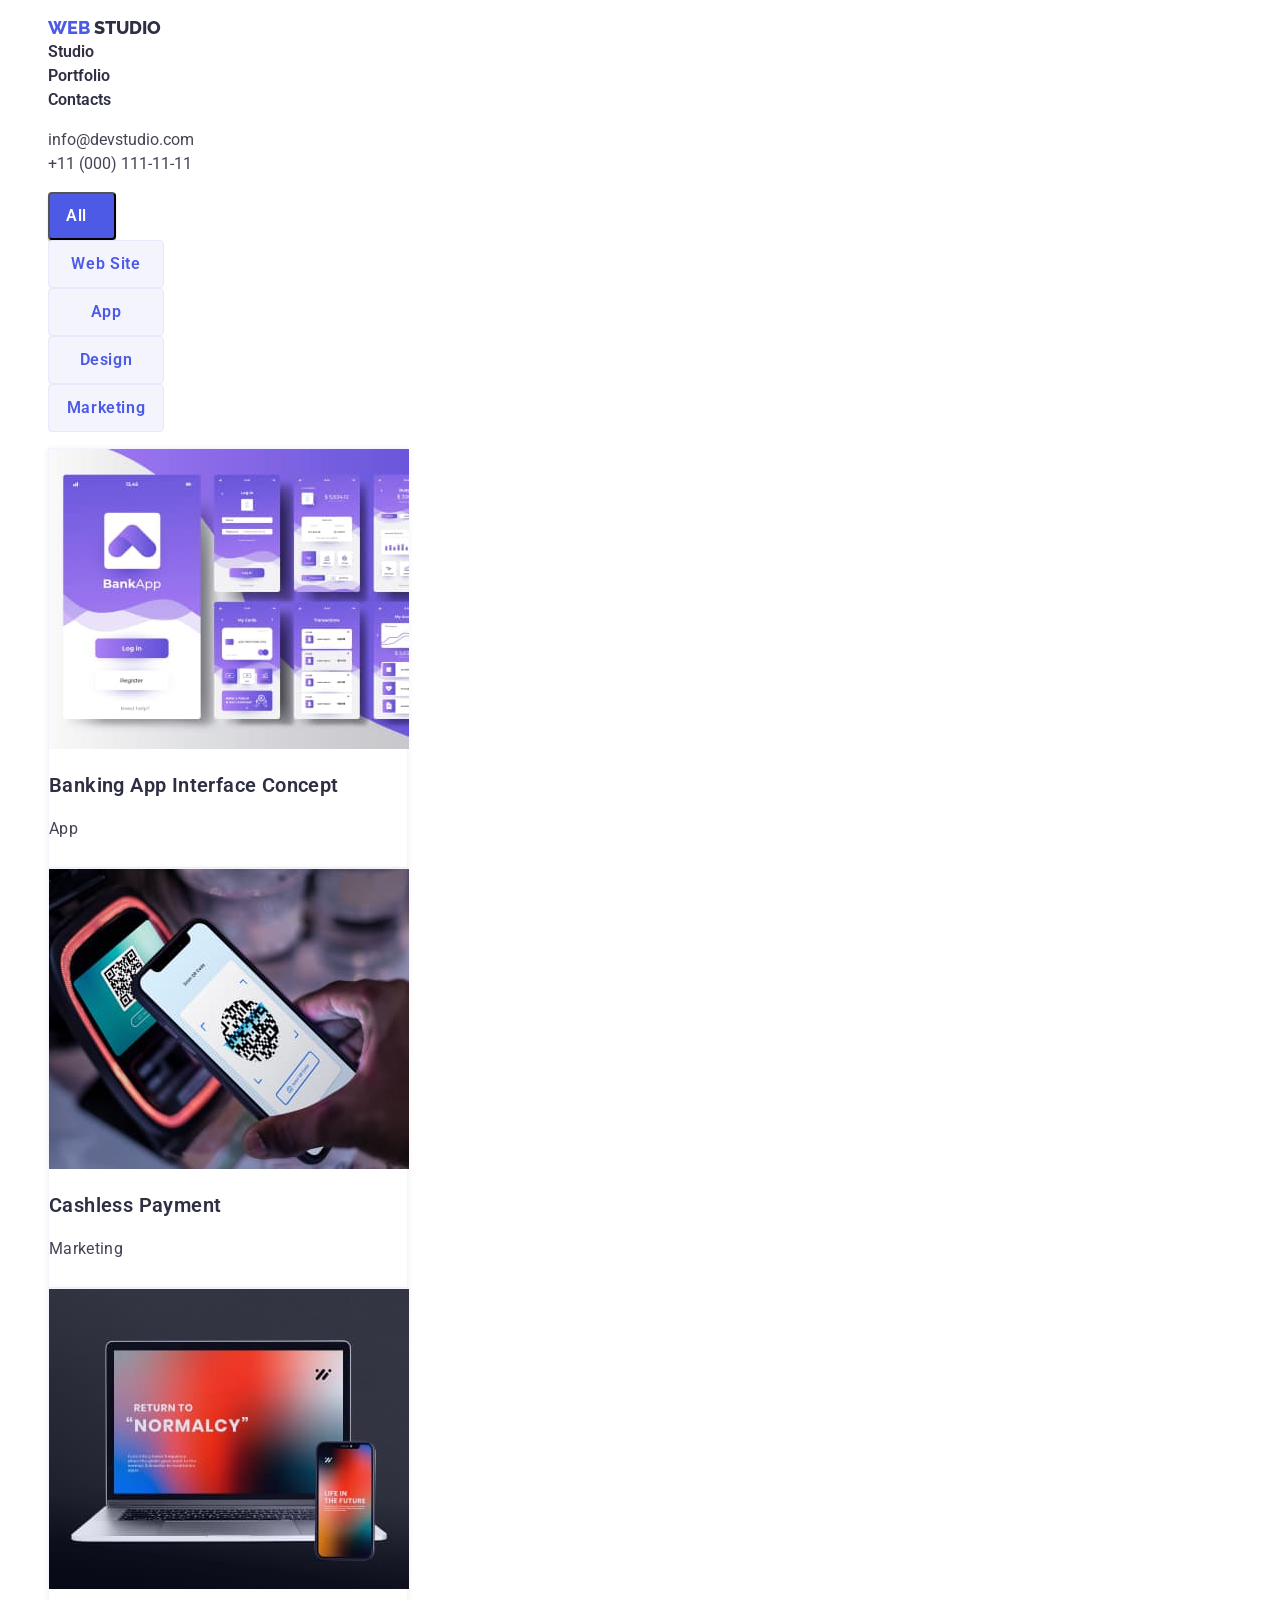
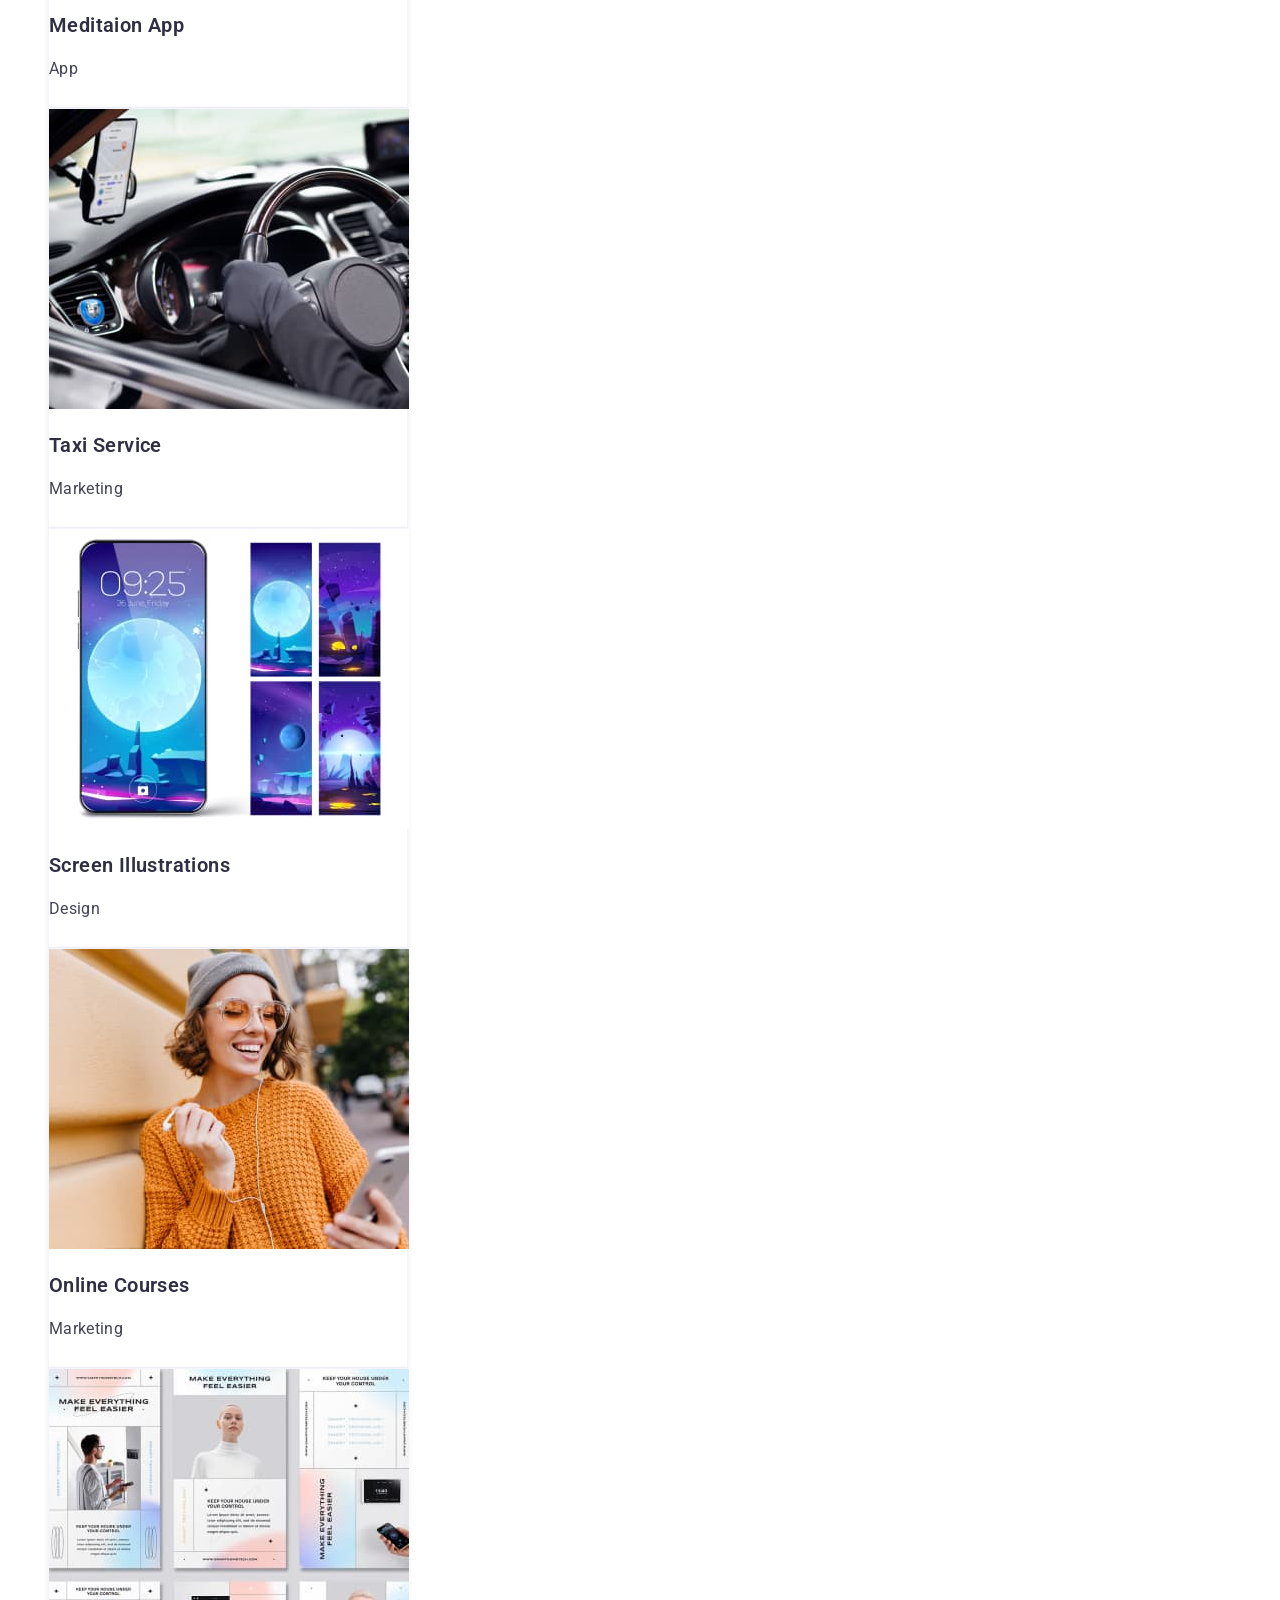
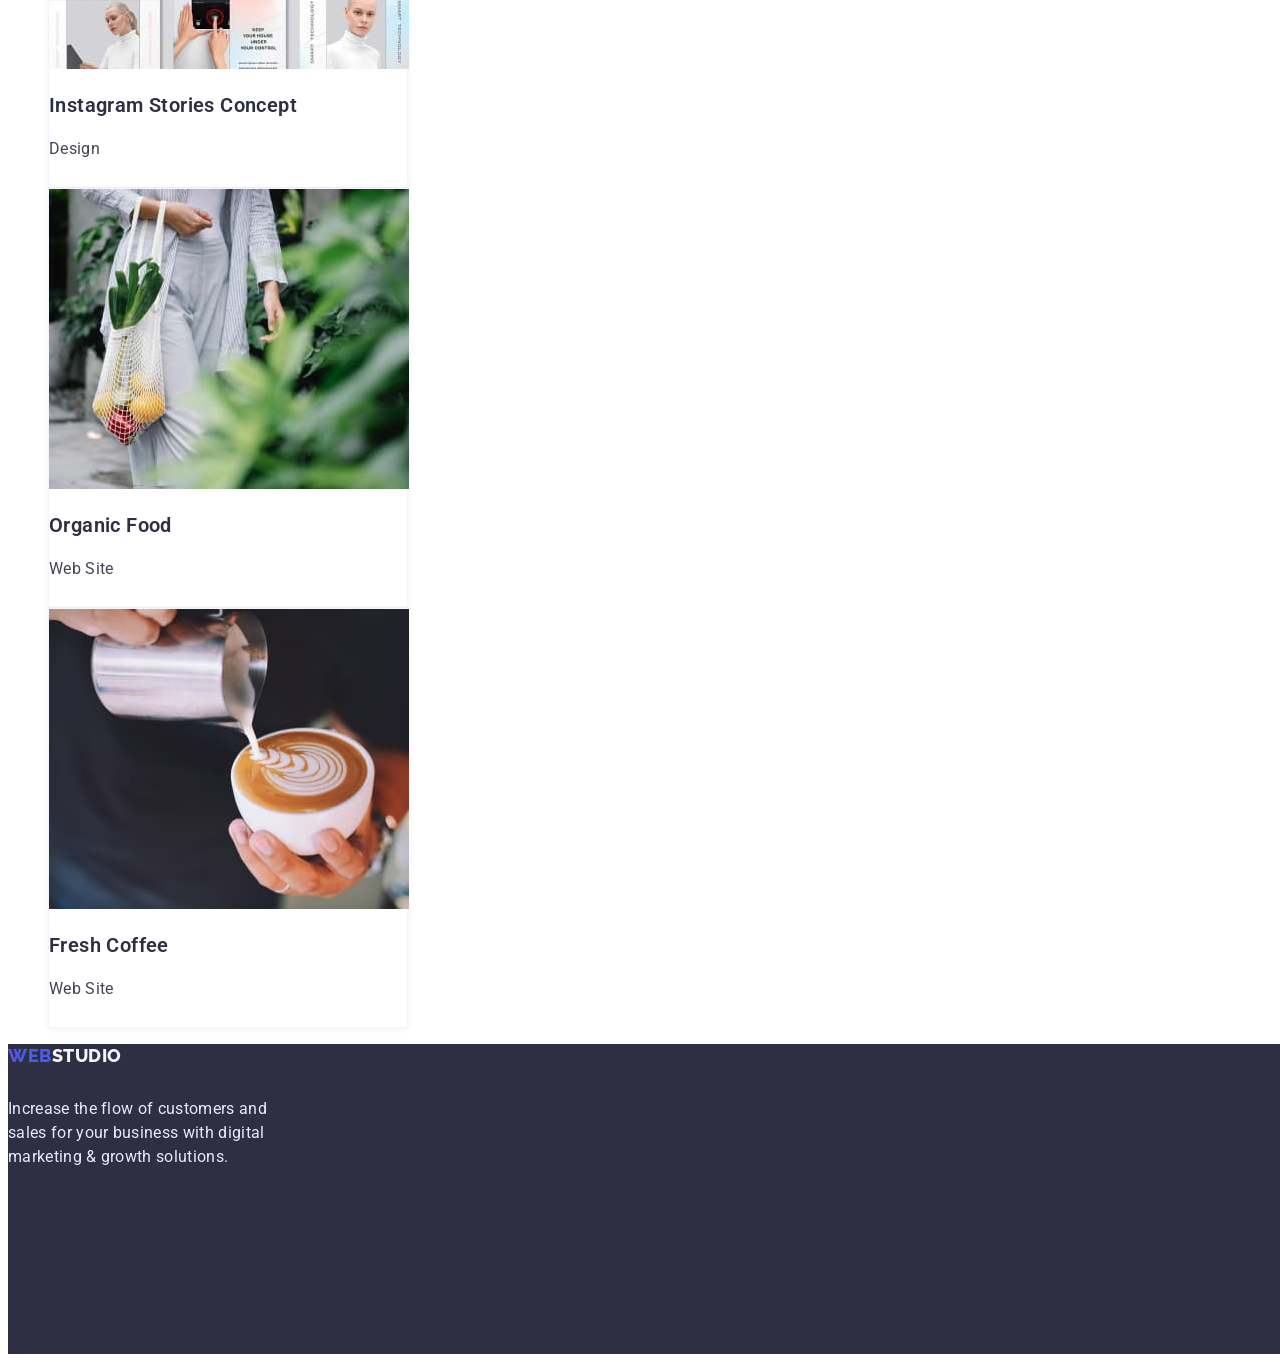
==== portfolio.html @ e84e9b7c "update" ====
<!DOCTYPE html>
<html lang="en">
<head>
    <meta charset="UTF-8">
    <meta http-equiv="X-UA-Compatible" content="IE=edge">
    <meta name="viewport" content="width=device-width, initial-scale=1.0">
    <title>Портфоліо</title>
    <link rel="stylesheet" href="./styles.css">
    <link rel="preconnect" href="https://fonts.googleapis.com">
    <link rel="preconnect" href="https://fonts.gstatic.com" crossorigin>
    <link href="https://fonts.googleapis.com/css2?family=Montserrat:wght@400;700&family=Raleway:wght@700&family=Roboto:wght@400;500;700;900&display=swap" 
    rel="stylesheet">
</head>
<body>
    <header>
        <nav>
            <ul>
                <li><a href="" class="web">WEB <span class="studio">STUDIO</span></a></li>
                <li><a href="" class="nav-item">Studio</a></li>
                <li><a href="" class="nav-item">Portfolio</a></li>
                <li><a href="" class="nav-item">Contacts</a></li>
            </ul>
        </nav>
        <ul>
            <li><a href="" class="adress">info@devstudio.com</a></li>
            <li><a href="" class="adress">+11 (000) 111-11-11</a></li>
        </ul>
    </header>
    <main>
        <section>
            <ul>
                <li><button type="button" class="button-all">All</button></li>
                <li><button type="button" class="other-button">Web Site</button></li>
                <li><button type="button" class="other-button">App</button></li>
                <li><button type="button" class="other-button">Design</button></li>
                <li><button type="button" class="other-button">Marketing</button></li>
            </ul>
        </section>
        <section>
            <ul>
                <li class="back-picture"> <img src="./images/banking-app-interface-concept.jpg" alt="banking-app" width="360">
                    <p class="name-picture">Banking App Interface Concept</p>
                    <p class="descr-picture">App</p>
                </li>
                <li class="back-picture"> <img src="./images/cashless-payment.jpg" alt="cashless-payment" width="360">
                    <p class="name-picture">Cashless Payment</p>
                    <p class="descr-picture">Marketing</p>
                </li>
                <li class="back-picture"> <img src="./images/meditaion-app.jpg" alt="meditaion-app" width="360">
                    <p class="name-picture">Meditaion App</p>
                    <p class="descr-picture">App</p>
                </li>
                <li class="back-picture"> <img src="./images/taxi-service.jpg" alt="taxi-service" width="360">
                    <p class="name-picture">Taxi Service</p>
                    <p class="descr-picture">Marketing</p>
                </li>
                <li class="back-picture"> <img src="./images/screen-illustrations.jpg" alt="screen-illustrations" width="360">
                    <p class="name-picture">Screen Illustrations</p>
                    <p class="descr-picture">Design</p>
                </li>
                <li class="back-picture"> <img src="./images/online-courses.jpg" alt="online-courses" width="360">
                    <p class="name-picture">Online Courses</p>
                    <p class="descr-picture">Marketing</p>
                </li>
                <li class="back-picture"> <img src="./images/instagram-stories-concept.jpg" alt="instagram-stories" width="360">
                    <p class="name-picture">Instagram Stories Concept</p>
                    <p class="descr-picture">Design</p>
                </li>
                <li class="back-picture"> <img src="./images/organic-food.jpg" alt="food" width="360">
                    <p class="name-picture">Organic Food</p>
                    <p class="descr-picture">Web Site</p>
                </li>
                <li class="back-picture"> <img src="./images/fresh-coffee.jpg" alt="coffee" width="360">
                    <p class="name-picture">Fresh Coffee</p>
                    <p class="descr-picture">Web Site</p>
                </li>
            </ul>
        </section>
    </main>
    <footer class="back-foot">
        <h2 class="web-foot"> WEB <span class="studio-foot">STUDIO</span></h2>
        <p class="descr-foot">Increase the flow of customers and sales for your business with digital marketing & growth solutions.</p>     
</footer>
</body>
</html>
---- styles.css ----
.web {
    width: 44px;
    height: 24px;
    font-family: 'Raleway';
    font-style: normal;
    font-weight: 800;
    font-size: 18px;
    line-height: 24px;
    text-decoration: none;
    color: #4D5AE5;
}

.studio {
    width: 71px;
    height: 24px;
    font-family: 'Raleway';
    font-style: normal;
    font-weight: 800;
    font-size: 18px;
    line-height: 24px;
    text-decoration: none;
    color: #2E2F42;
}

.nav-item {
    width: 48px;
    height: 24px;
    font-family: 'Roboto';
    font-style: normal;
    font-weight: 600;
    font-size: 16px;
    line-height: 24px;
    color: #2E2F42;
    text-decoration: none;
}

.adress {
    font-family: 'Roboto';
    font-style: normal;
    font-weight: 400;
    font-size: 16px;
    line-height: 24px;
    text-decoration: none;
    color: #434455;
    }

.hero {
    font-family: 'Roboto';
    font-style: normal;
    font-weight: 600;
    font-size: 56px;
    line-height: 60px;
    text-align: center;
    letter-spacing: 0.02em;
    color: #FFFFFF;
}

.main-page{
    background-color: #2E2F42;
}

.main-button{
    background: #4D5AE5;
    box-shadow: 0px 4px 4px rgba(0, 0, 0, 0.15);
    border-radius: 4px;
    font-family: 'Roboto';
    font-style: normal;
    font-weight: 600;
    font-size: 16px;
    line-height: 20px;
    display: flex;
    align-items: center;
    letter-spacing: 0.04em;
    color: #FFFFFF;
    display: flex;
    flex-direction: row;
    align-items: flex-start;
    padding: 16px 32px;
    gap: 10px;
    cursor: pointer;
}


.button-all {
    display: flex;
    flex-direction: row;
    align-items: flex-start;
    padding: 8px 16px;  
    width: 68px;
    height: 48px; 
    background: #4D5AE5;
    box-shadow: 0px 3px 1px rgba(0, 0, 0, 0.1), 0px 2px 1px rgba(0, 0, 0, 0.08), 0px 2px 2px rgba(0, 0, 0, 0.12);
    border-radius: 4px;
    flex: none;
    order: 0;
    flex-grow: 0;
    font-family: 'Roboto';
    font-style: normal;
    font-weight: 600;
    font-size: 16px;
    line-height: 24px;
    display: flex;
    align-items: center;
    text-align: center;
    letter-spacing: 0.04em;
    color: #FFFFFF;
    cursor: pointer;
}

.other-button {
    box-sizing: border-box;
    display: flex;
    flex-direction: row;
    justify-content: center;
    align-items: center;
    padding: 8px 16px;
    width: 116px;
    height: 48px;
    background: #F4F4FD;
    border: 1px solid #E7E9FC;
    border-radius: 4px;
    flex: none;
    order: 1;
    flex-grow: 0;
    font-family: 'Roboto';
    font-style: normal;
    font-weight: 600;
    font-size: 16px;
    line-height: 24px;
    display: flex;
    align-items: center;
    text-align: center;
    letter-spacing: 0.04em;
    color: #4D5AE5;
    cursor: pointer;
}


.descr {
    width: 264px;
    height: 24px;
    font-family: 'Roboto';
    font-style: normal;
    font-weight: 600;
    font-size: 20px;
    line-height: 24px;
    letter-spacing: 0.02em;
    color: #2E2F42;
}

.descr-item {
    width: 264px;
    height: 72px;
    font-family: 'Roboto';
    font-style: normal;
    font-weight: 400;
    font-size: 16px;
    line-height: 24px;
    letter-spacing: 0.02em;
    color: #434455;
}

.about{
    font-family: 'Roboto';
    font-style: normal;
    font-weight: 600;
    font-size: 36px;
    line-height: 40px;
    text-align: center;
    letter-spacing: 0.02em;
    text-transform: capitalize;
    color: #2E2F42;
}

.about-team {
    font-family: 'Roboto';
    font-style: normal;
    font-weight: 600;
    font-size: 36px;
    line-height: 40px;
    text-align: center;
    letter-spacing: 0.02em;
    text-transform: capitalize;
    color: #2E2F42;
}

.team {
    background-color: #F4F4FD;
}

.people-back {
    box-shadow: 0px 1px 6px rgba(46, 47, 66, 0.08), 0px 1px 1px rgba(46, 47, 66, 0.16), 0px 2px 1px rgba(46, 47, 66, 0.08);
    background: #FFFFFF;
    width: 264px;
    height: 380px;
    border-radius: 0px 0px 4px 4px;
}

.people-name {
    width: 135px;
    height: 24px;
    font-family: 'Roboto';
    font-style: normal;
    font-weight: 600;
    font-size: 20px;
    line-height: 24px;
    text-align: center;
    letter-spacing: 0.02em;
    color: #2E2F42;
}

.people-work {
    width: 128px;
    height: 24px;
    font-family: 'Roboto';
    font-style: normal;
    font-weight: 400;
    font-size: 16px;
    line-height: 24px;
    text-align: center;
    letter-spacing: 0.02em;
    color: #434455;
}

.back-foot {
    background-color: #2E2F42;
    width: 1440px;
    height: 310px;
}

.web-foot {
    width: 44px;
    height: 22px;
    font-family: 'Raleway';
    font-style: normal;
    font-weight: 800;
    font-size: 18px;
    line-height: 21px;
    display: flex;
    align-items: center;
    letter-spacing: 0.03em;
    text-transform: uppercase;
    color: #4D5AE5;
    flex: none;
    order: 0;
    flex-grow: 0;
}

.studio-foot {
    width: 71px;
    height: 22px;
    font-family: 'Raleway';
    font-style: normal;
    font-weight: 800;
    font-size: 18px;
    line-height: 21px;
    display: flex;
    align-items: center;
    letter-spacing: 0.03em;
    text-transform: uppercase;
    color: #F4F4FD;
    flex: none;
    order: 1;
    flex-grow: 0;
}

.descr-foot {
    position: absolute;
    width: 264px;
    height: 72px;
    font-family: 'Roboto';
    font-style: normal;
    font-weight: 400;
    font-size: 16px;
    line-height: 24px;
    letter-spacing: 0.02em;
    color: #E7E9FC;
}

.name-picture {
    width: 291px;
    height: 24px;
    font-family: 'Roboto';
    font-style: normal;
    font-weight: 600;
    font-size: 20px;
    line-height: 24px;
    letter-spacing: 0.02em;
    color: #2E2F42;
    flex: none;
    order: 0;
    flex-grow: 0;
}

.descr-picture {
    width: 76px;
    height: 24px;
    font-family: 'Roboto';
    font-style: normal;
    font-weight: 400;
    font-size: 16px;
    line-height: 24px;
    letter-spacing: 0.02em;
    color: #434455;
    flex: none;
    order: 1;
    flex-grow: 0;
}

.back-picture {
    box-sizing: border-box;
    width: 360px;
    height: 420px;
    background: #FFFFFF;
    border: 0.5px solid #F4F4FD;
    box-shadow: 0px 1px 6px rgba(46, 47, 66, 0.08);
}

li {
    list-style-type: none;
}
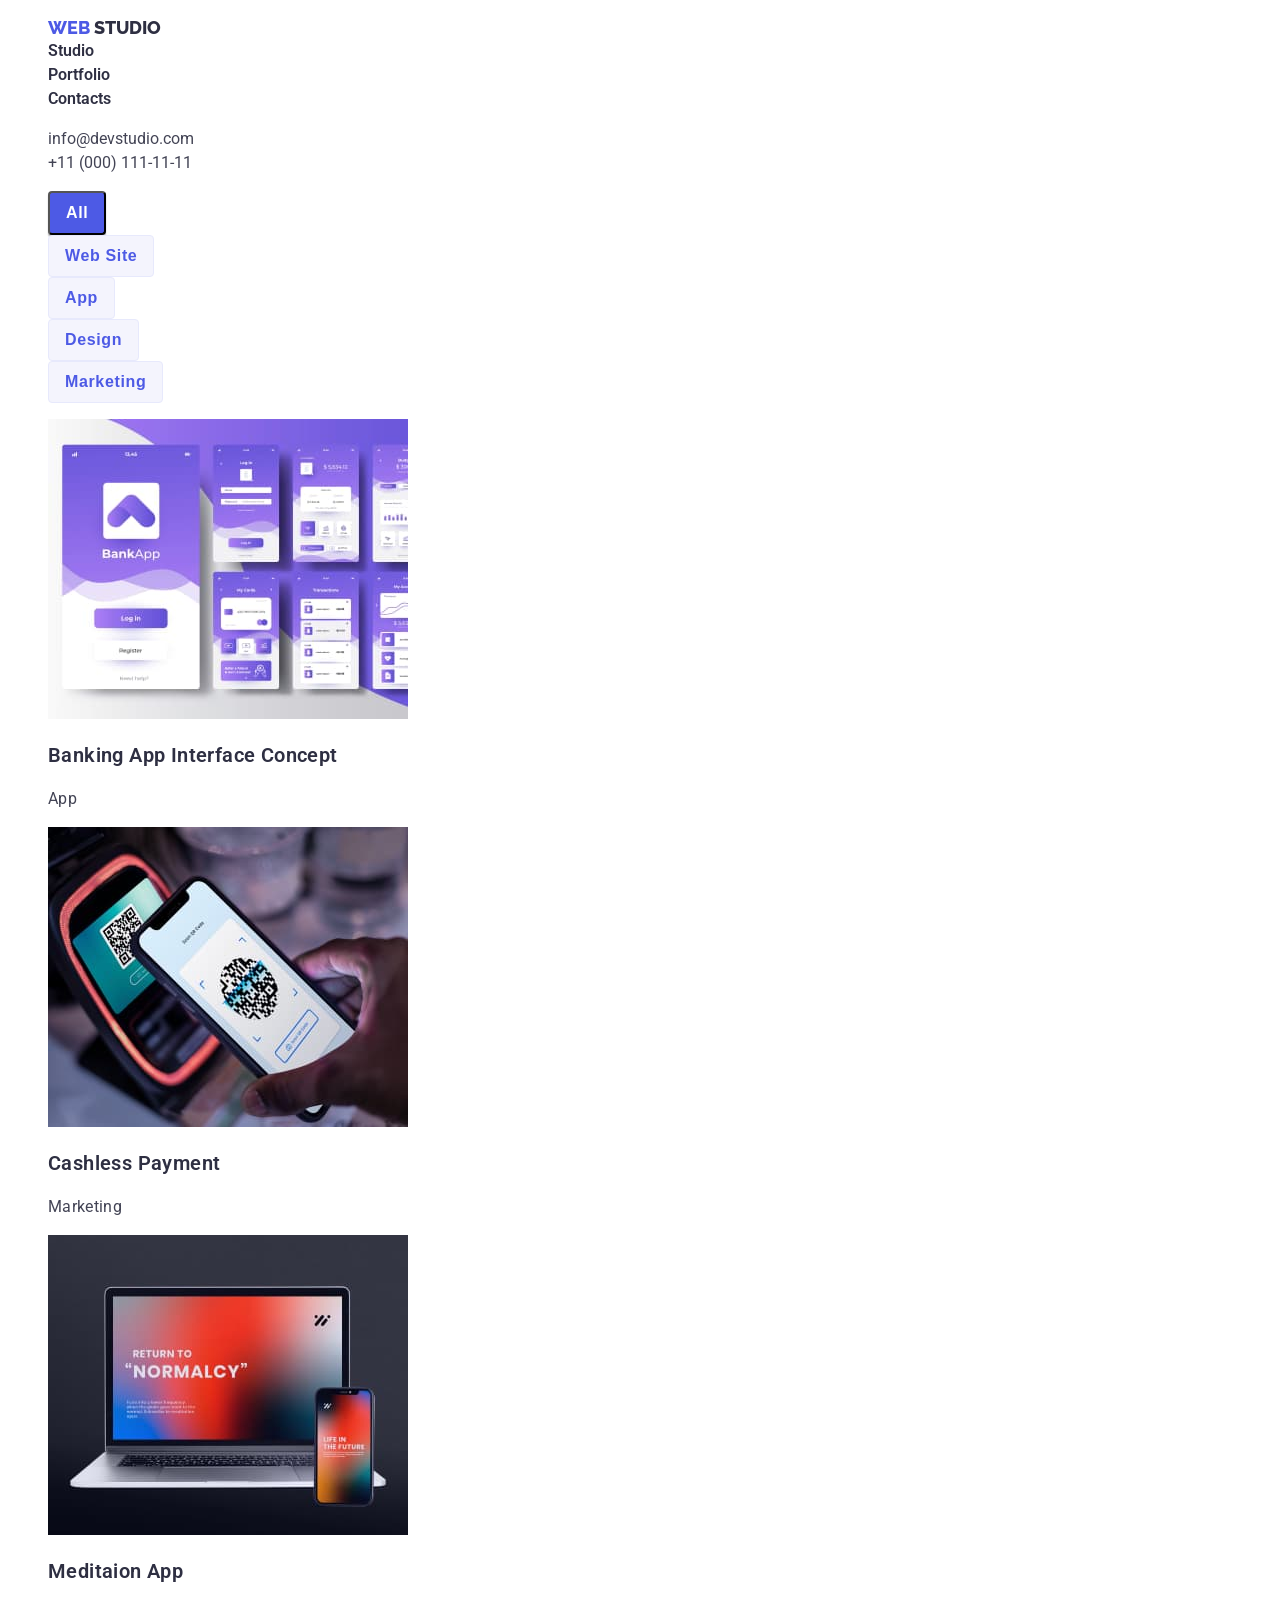
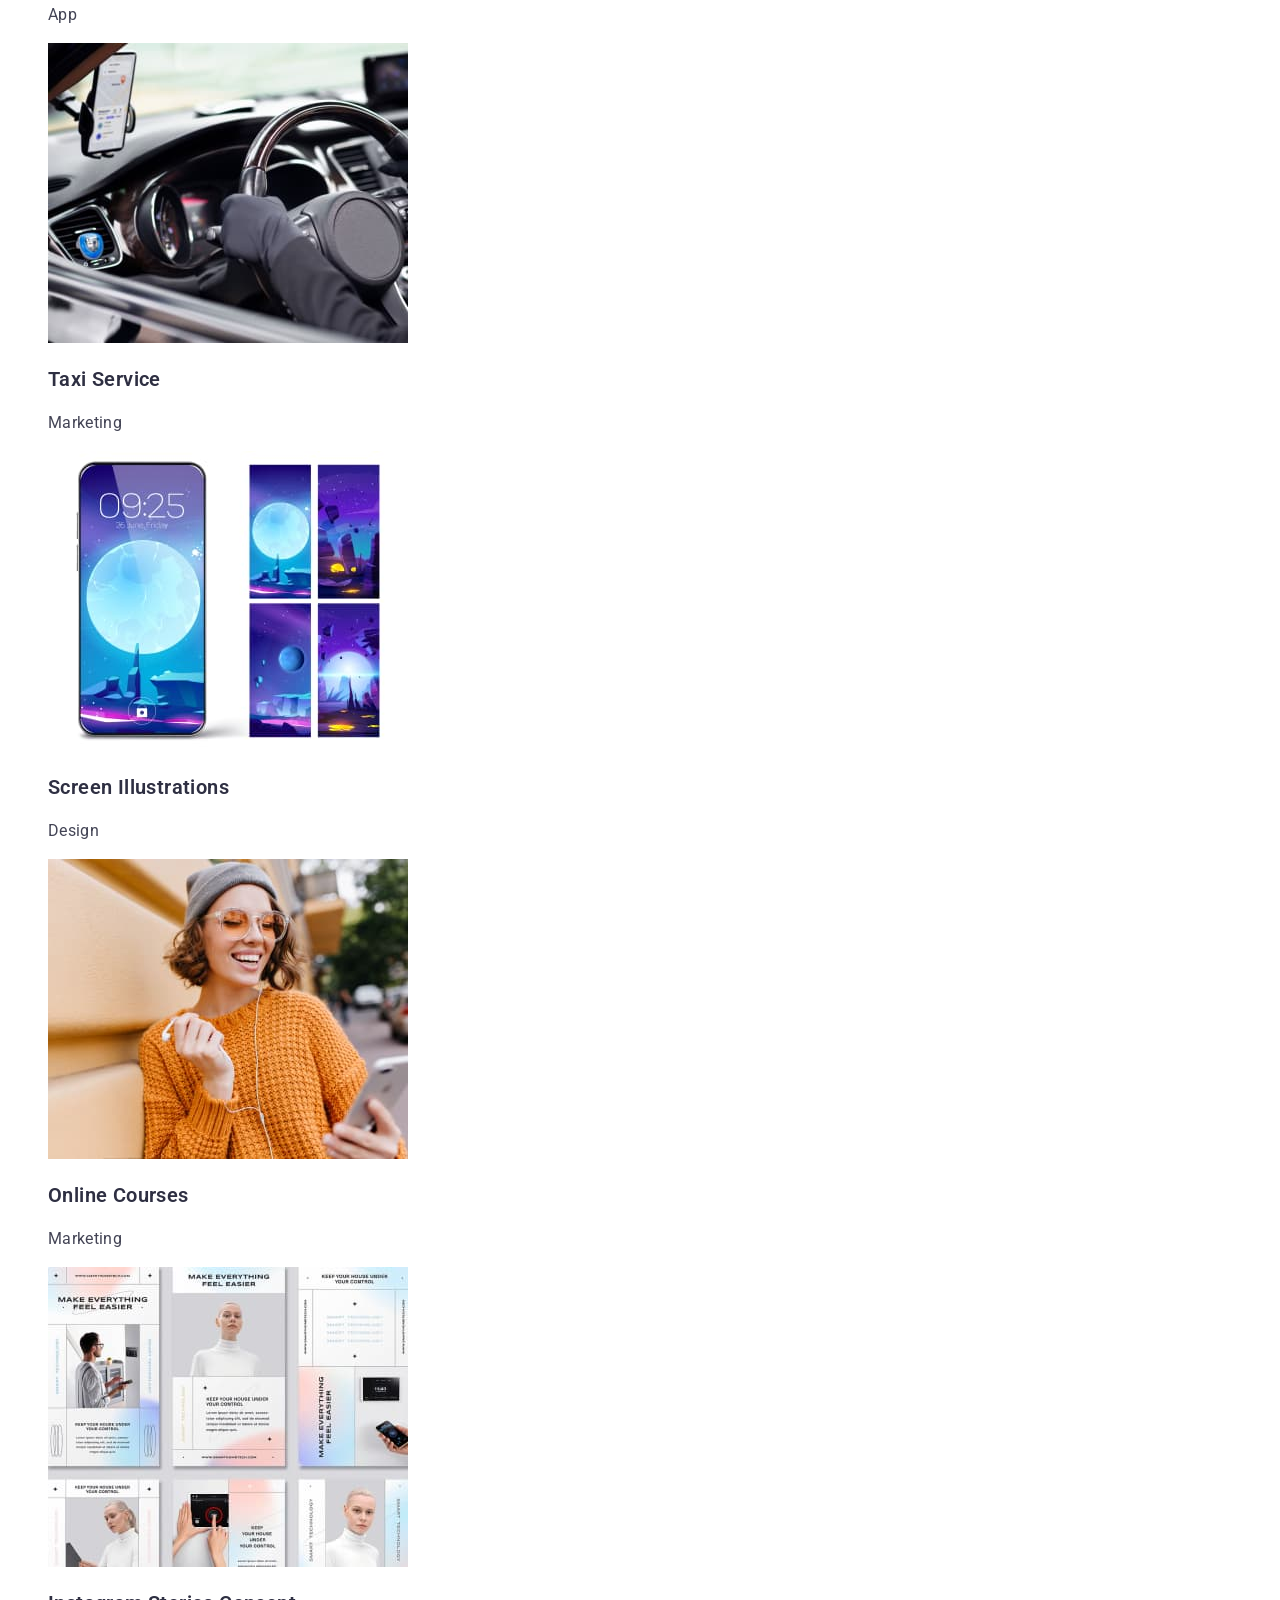
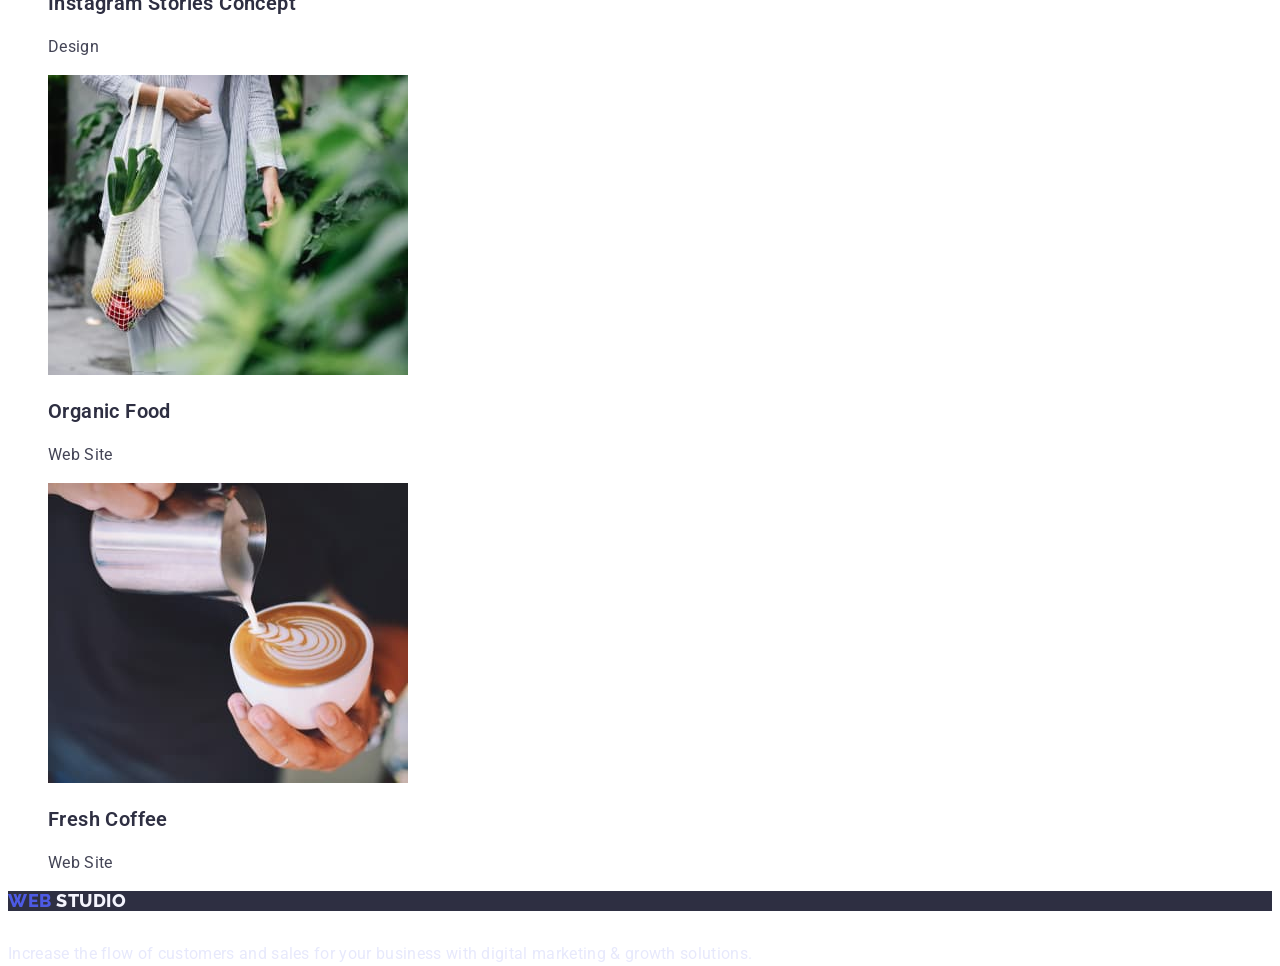
==== commit 445eaa5f: "update" ====
--- a/portfolio.html
+++ b/portfolio.html
@@ -16,7 +16,7 @@
         <nav>
             <ul>
                 <li><a href="" class="web">WEB <span class="studio">STUDIO</span></a></li>
-                <li><a href="" class="nav-item">Studio</a></li>
+                <li><a href="./index.html" class="nav-item">Studio</a></li>
                 <li><a href="" class="nav-item">Portfolio</a></li>
                 <li><a href="" class="nav-item">Contacts</a></li>
             </ul>
@@ -38,39 +38,39 @@
         </section>
         <section>
             <ul>
-                <li class="back-picture"> <img src="./images/banking-app-interface-concept.jpg" alt="banking-app" width="360">
+                <li> <img src="./images/banking-app-interface-concept.jpg" alt="banking-app" width="360">
                     <p class="name-picture">Banking App Interface Concept</p>
                     <p class="descr-picture">App</p>
                 </li>
-                <li class="back-picture"> <img src="./images/cashless-payment.jpg" alt="cashless-payment" width="360">
+                <li> <img src="./images/cashless-payment.jpg" alt="cashless-payment" width="360">
                     <p class="name-picture">Cashless Payment</p>
                     <p class="descr-picture">Marketing</p>
                 </li>
-                <li class="back-picture"> <img src="./images/meditaion-app.jpg" alt="meditaion-app" width="360">
+                <li> <img src="./images/meditaion-app.jpg" alt="meditaion-app" width="360">
                     <p class="name-picture">Meditaion App</p>
                     <p class="descr-picture">App</p>
                 </li>
-                <li class="back-picture"> <img src="./images/taxi-service.jpg" alt="taxi-service" width="360">
+                <li> <img src="./images/taxi-service.jpg" alt="taxi-service" width="360">
                     <p class="name-picture">Taxi Service</p>
                     <p class="descr-picture">Marketing</p>
                 </li>
-                <li class="back-picture"> <img src="./images/screen-illustrations.jpg" alt="screen-illustrations" width="360">
+                <li> <img src="./images/screen-illustrations.jpg" alt="screen-illustrations" width="360">
                     <p class="name-picture">Screen Illustrations</p>
                     <p class="descr-picture">Design</p>
                 </li>
-                <li class="back-picture"> <img src="./images/online-courses.jpg" alt="online-courses" width="360">
+                <li> <img src="./images/online-courses.jpg" alt="online-courses" width="360">
                     <p class="name-picture">Online Courses</p>
                     <p class="descr-picture">Marketing</p>
                 </li>
-                <li class="back-picture"> <img src="./images/instagram-stories-concept.jpg" alt="instagram-stories" width="360">
+                <li> <img src="./images/instagram-stories-concept.jpg" alt="instagram-stories" width="360">
                     <p class="name-picture">Instagram Stories Concept</p>
                     <p class="descr-picture">Design</p>
                 </li>
-                <li class="back-picture"> <img src="./images/organic-food.jpg" alt="food" width="360">
+                <li> <img src="./images/organic-food.jpg" alt="food" width="360">
                     <p class="name-picture">Organic Food</p>
                     <p class="descr-picture">Web Site</p>
                 </li>
-                <li class="back-picture"> <img src="./images/fresh-coffee.jpg" alt="coffee" width="360">
+                <li> <img src="./images/fresh-coffee.jpg" alt="coffee" width="360">
                     <p class="name-picture">Fresh Coffee</p>
                     <p class="descr-picture">Web Site</p>
                 </li>
--- a/styles.css
+++ b/styles.css
@@ -1,55 +1,45 @@
+body {
+    font-family: 'Roboto';
+}
+
 .web {
-    width: 44px;
-    height: 24px;
-    font-family: 'Raleway';
-    font-style: normal;
-    font-weight: 800;
-    font-size: 18px;
-    line-height: 24px;
+    font-family: 'Raleway';
+    font-weight: 800;
+    font-size: 18px;
+    line-height: 1.3;
     text-decoration: none;
     color: #4D5AE5;
 }
 
 .studio {
-    width: 71px;
-    height: 24px;
-    font-family: 'Raleway';
-    font-style: normal;
-    font-weight: 800;
-    font-size: 18px;
-    line-height: 24px;
+    font-family: 'Raleway';
+    font-weight: 800;
+    font-size: 18px;
+    line-height: 1.3;
     text-decoration: none;
     color: #2E2F42;
 }
 
 .nav-item {
-    width: 48px;
-    height: 24px;
-    font-family: 'Roboto';
-    font-style: normal;
-    font-weight: 600;
-    font-size: 16px;
-    line-height: 24px;
+    font-weight: 600;
+    font-size: 16px;
+    line-height: 1.5;
     color: #2E2F42;
     text-decoration: none;
 }
 
 .adress {
-    font-family: 'Roboto';
-    font-style: normal;
-    font-weight: 400;
-    font-size: 16px;
-    line-height: 24px;
+    font-weight: 400;
+    font-size: 16px;
+    line-height: 1.5;
     text-decoration: none;
     color: #434455;
     }
 
 .hero {
-    font-family: 'Roboto';
-    font-style: normal;
     font-weight: 600;
     font-size: 56px;
-    line-height: 60px;
+    line-height: 1.1;
     text-align: center;
     letter-spacing: 0.02em;
     color: #FFFFFF;
@@ -63,44 +53,26 @@
     background: #4D5AE5;
     box-shadow: 0px 4px 4px rgba(0, 0, 0, 0.15);
     border-radius: 4px;
-    font-family: 'Roboto';
-    font-style: normal;
-    font-weight: 600;
-    font-size: 16px;
-    line-height: 20px;
-    display: flex;
-    align-items: center;
+    font-weight: 600;
+    font-size: 16px;
+    line-height: 1.25;
     letter-spacing: 0.04em;
     color: #FFFFFF;
-    display: flex;
-    flex-direction: row;
-    align-items: flex-start;
     padding: 16px 32px;
-    gap: 10px;
     cursor: pointer;
 }
 
-
 .button-all {
-    display: flex;
-    flex-direction: row;
-    align-items: flex-start;
     padding: 8px 16px;  
-    width: 68px;
-    height: 48px; 
     background: #4D5AE5;
     box-shadow: 0px 3px 1px rgba(0, 0, 0, 0.1), 0px 2px 1px rgba(0, 0, 0, 0.08), 0px 2px 2px rgba(0, 0, 0, 0.12);
     border-radius: 4px;
     flex: none;
     order: 0;
     flex-grow: 0;
-    font-family: 'Roboto';
-    font-style: normal;
-    font-weight: 600;
-    font-size: 16px;
-    line-height: 24px;
-    display: flex;
-    align-items: center;
+    font-weight: 600;
+    font-size: 16px;
+    line-height: 1.5;
     text-align: center;
     letter-spacing: 0.04em;
     color: #FFFFFF;
@@ -109,63 +81,42 @@
 
 .other-button {
     box-sizing: border-box;
-    display: flex;
-    flex-direction: row;
     justify-content: center;
-    align-items: center;
     padding: 8px 16px;
-    width: 116px;
-    height: 48px;
     background: #F4F4FD;
     border: 1px solid #E7E9FC;
     border-radius: 4px;
     flex: none;
     order: 1;
     flex-grow: 0;
-    font-family: 'Roboto';
-    font-style: normal;
-    font-weight: 600;
-    font-size: 16px;
-    line-height: 24px;
-    display: flex;
-    align-items: center;
+    font-weight: 600;
+    font-size: 16px;
+    line-height: 1.5;
     text-align: center;
     letter-spacing: 0.04em;
     color: #4D5AE5;
     cursor: pointer;
 }
 
-
 .descr {
-    width: 264px;
-    height: 24px;
-    font-family: 'Roboto';
-    font-style: normal;
     font-weight: 600;
     font-size: 20px;
-    line-height: 24px;
+    line-height: 1.2;
     letter-spacing: 0.02em;
     color: #2E2F42;
 }
 
 .descr-item {
-    width: 264px;
-    height: 72px;
-    font-family: 'Roboto';
-    font-style: normal;
-    font-weight: 400;
-    font-size: 16px;
-    line-height: 24px;
+    font-weight: 400;
+    font-size: 16px;
+    line-height: 1.5;
     letter-spacing: 0.02em;
     color: #434455;
 }
 
 .about{
-    font-family: 'Roboto';
-    font-style: normal;
-    font-weight: 600;
     font-size: 36px;
-    line-height: 40px;
+    line-height: 1.1;
     text-align: center;
     letter-spacing: 0.02em;
     text-transform: capitalize;
@@ -173,11 +124,8 @@
 }
 
 .about-team {
-    font-family: 'Roboto';
-    font-style: normal;
-    font-weight: 600;
     font-size: 36px;
-    line-height: 40px;
+    line-height: 1.1;
     text-align: center;
     letter-spacing: 0.02em;
     text-transform: capitalize;
@@ -191,32 +139,22 @@
 .people-back {
     box-shadow: 0px 1px 6px rgba(46, 47, 66, 0.08), 0px 1px 1px rgba(46, 47, 66, 0.16), 0px 2px 1px rgba(46, 47, 66, 0.08);
     background: #FFFFFF;
-    width: 264px;
-    height: 380px;
     border-radius: 0px 0px 4px 4px;
 }
 
 .people-name {
-    width: 135px;
-    height: 24px;
-    font-family: 'Roboto';
-    font-style: normal;
     font-weight: 600;
     font-size: 20px;
-    line-height: 24px;
+    line-height: 1.2;
     text-align: center;
     letter-spacing: 0.02em;
     color: #2E2F42;
 }
 
 .people-work {
-    width: 128px;
-    height: 24px;
-    font-family: 'Roboto';
-    font-style: normal;
-    font-weight: 400;
-    font-size: 16px;
-    line-height: 24px;
+    font-weight: 400;
+    font-size: 16px;
+    line-height: 1.5;
     text-align: center;
     letter-spacing: 0.02em;
     color: #434455;
@@ -224,19 +162,13 @@
 
 .back-foot {
     background-color: #2E2F42;
-    width: 1440px;
-    height: 310px;
 }
 
 .web-foot {
-    width: 44px;
-    height: 22px;
-    font-family: 'Raleway';
-    font-style: normal;
-    font-weight: 800;
-    font-size: 18px;
-    line-height: 21px;
-    display: flex;
+    font-family: 'Raleway';
+    font-weight: 800;
+    font-size: 18px;
+    line-height: 1.1;
     align-items: center;
     letter-spacing: 0.03em;
     text-transform: uppercase;
@@ -247,14 +179,10 @@
 }
 
 .studio-foot {
-    width: 71px;
-    height: 22px;
-    font-family: 'Raleway';
-    font-style: normal;
-    font-weight: 800;
-    font-size: 18px;
-    line-height: 21px;
-    display: flex;
+    font-family: 'Raleway';
+    font-weight: 800;
+    font-size: 18px;
+    line-height: 1.1;
     align-items: center;
     letter-spacing: 0.03em;
     text-transform: uppercase;
@@ -266,25 +194,17 @@
 
 .descr-foot {
     position: absolute;
-    width: 264px;
-    height: 72px;
-    font-family: 'Roboto';
-    font-style: normal;
-    font-weight: 400;
-    font-size: 16px;
-    line-height: 24px;
+    font-weight: 400;
+    font-size: 16px;
+    line-height: 1.5;
     letter-spacing: 0.02em;
     color: #E7E9FC;
 }
 
 .name-picture {
-    width: 291px;
-    height: 24px;
-    font-family: 'Roboto';
-    font-style: normal;
     font-weight: 600;
     font-size: 20px;
-    line-height: 24px;
+    line-height: 1.2;
     letter-spacing: 0.02em;
     color: #2E2F42;
     flex: none;
@@ -293,27 +213,14 @@
 }
 
 .descr-picture {
-    width: 76px;
-    height: 24px;
-    font-family: 'Roboto';
-    font-style: normal;
-    font-weight: 400;
-    font-size: 16px;
-    line-height: 24px;
+    font-weight: 400;
+    font-size: 16px;
+    line-height: 1.5;
     letter-spacing: 0.02em;
     color: #434455;
     flex: none;
     order: 1;
     flex-grow: 0;
-}
-
-.back-picture {
-    box-sizing: border-box;
-    width: 360px;
-    height: 420px;
-    background: #FFFFFF;
-    border: 0.5px solid #F4F4FD;
-    box-shadow: 0px 1px 6px rgba(46, 47, 66, 0.08);
 }
 
 li {
